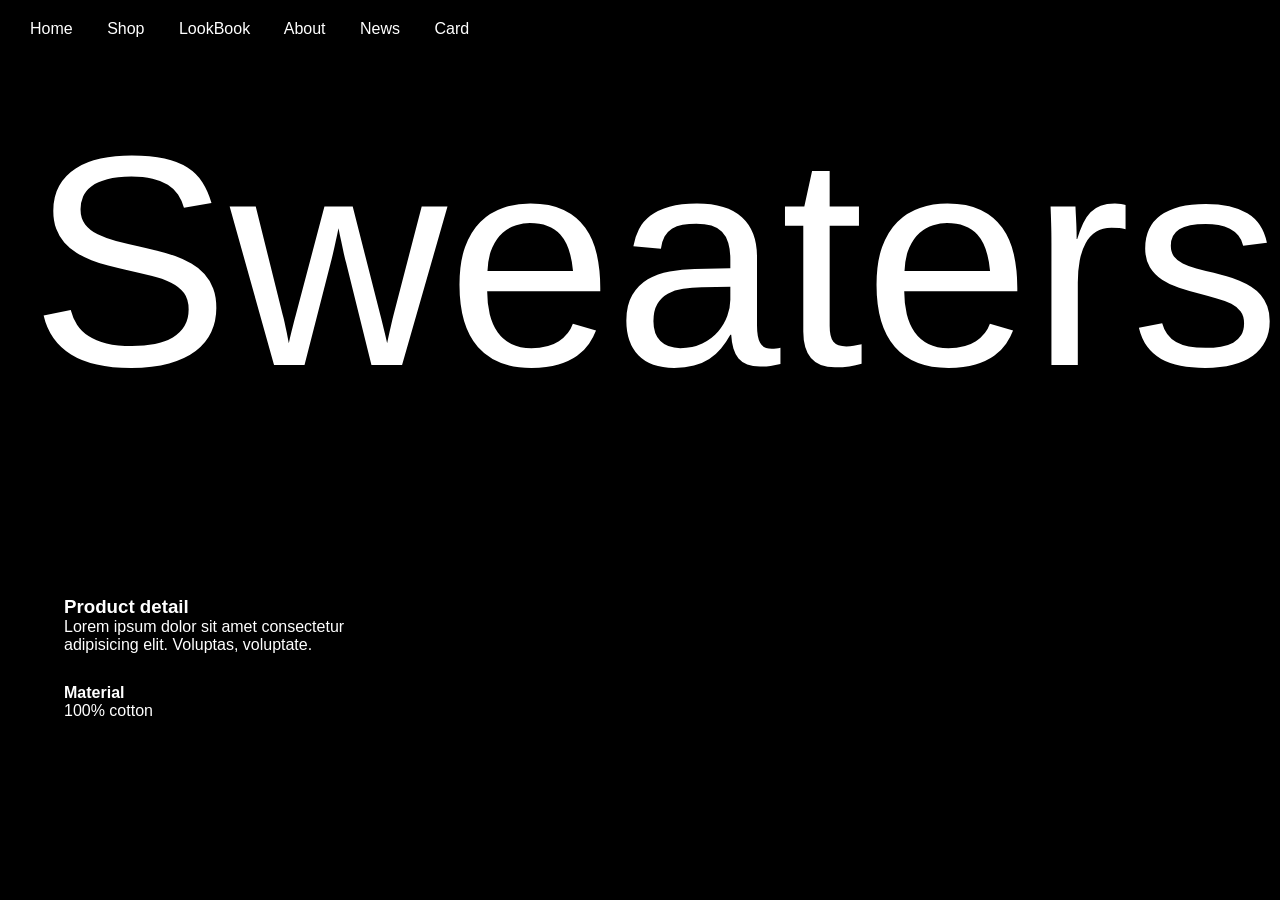
==== 1project/index.html @ e8e9cc31 "first project" ====
<!DOCTYPE html>
<html lang="en">
<head>
    <meta charset="UTF-8">
    <meta name="viewport" content="width=device-width, initial-scale=1.0">
    <title>Document</title>
    <link rel="stylesheet" href="style.css">

</head>
<body>
    <div id="main">
        <div id="nav">
      <a href="#">Home</a>
      <a href="#">Shop</a>
      <a href="#">LookBook</a>
      <a href="#">About</a>
      <a href="#">News</a>
      <a href="#">Card</a>
      </div>
        <h1>Sweaters</h1>
        <div id="bootemleft">
            <h3>Product detail</h3>
            <p>Lorem ipsum dolor sit amet consectetur adipisicing elit. Voluptas, voluptate.</p>
            <h4>Material</h4>
            <p>100% cotton</p>
        </div>
        <img id="first" src="https://plus.unsplash.com/premium_photo-1669850858893-068d0a6bf144?q=80&w=687&auto=format&fit=crop&ixlib=rb-4.1.0&ixid=M3wxMjA3fDB8MHxwaG90by1wYWdlfHx8fGVufDB8fHx8fA%3D%3D" alt="">
        <img id="second" src="https://plus.unsplash.com/premium_photo-1692340972681-cbafc43a248f?q=80&w=687&auto=format&fit=crop&ixlib=rb-4.1.0&ixid=M3wxMjA3fDB8MHxwaG90by1wYWdlfHx8fGVufDB8fHx8fA%3D%3D" alt="">
        <img id="third" src="https://images.unsplash.com/photo-1568819317551-31051b37f69f?q=80&w=687&auto=format&fit=crop&ixlib=rb-4.1.0&ixid=M3wxMjA3fDB8MHxwaG90by1wYWdlfHx8fGVufDB8fHx8fA%3D%3D" alt="">
    </div>
</body>
</html>
---- 1project/style.css ----
*{
    margin: 0;
    padding: 0;
    box-sizing: border-box
    ;
    font-family: "helvetica neue",helvetica,arial,sans-serif;
}
html,body{
    height: 100%;
    width: 100%;
}

#main{
    height: 100%;
    width: 100%;
    background-color: black;
}
#nav{
    padding: 20px 30px;
    
}
#nav a{
   color: white;
   text-decoration: none;
   margin-right: 30px;  
}
#main h1{
    color: white;
    font-size: 300px;
    font-weight: 350;
    padding: 30px;
}
#bootemleft{
    color: white;
    width: 300px;
    position: absolute;
    bottom: 20%;
    left: 5%;
    

}
#bootemleft h4{
    margin-top: 30px;
}
#main img{
    height: 330px;
    position: absolute;
}
#first{
    height: 550px;
    top: 51%;
    left: 55%;
    
}
#second{
    top: 44%;
    left: 41%;
}
#third{
    top: 42%;
    left: 68%;
}
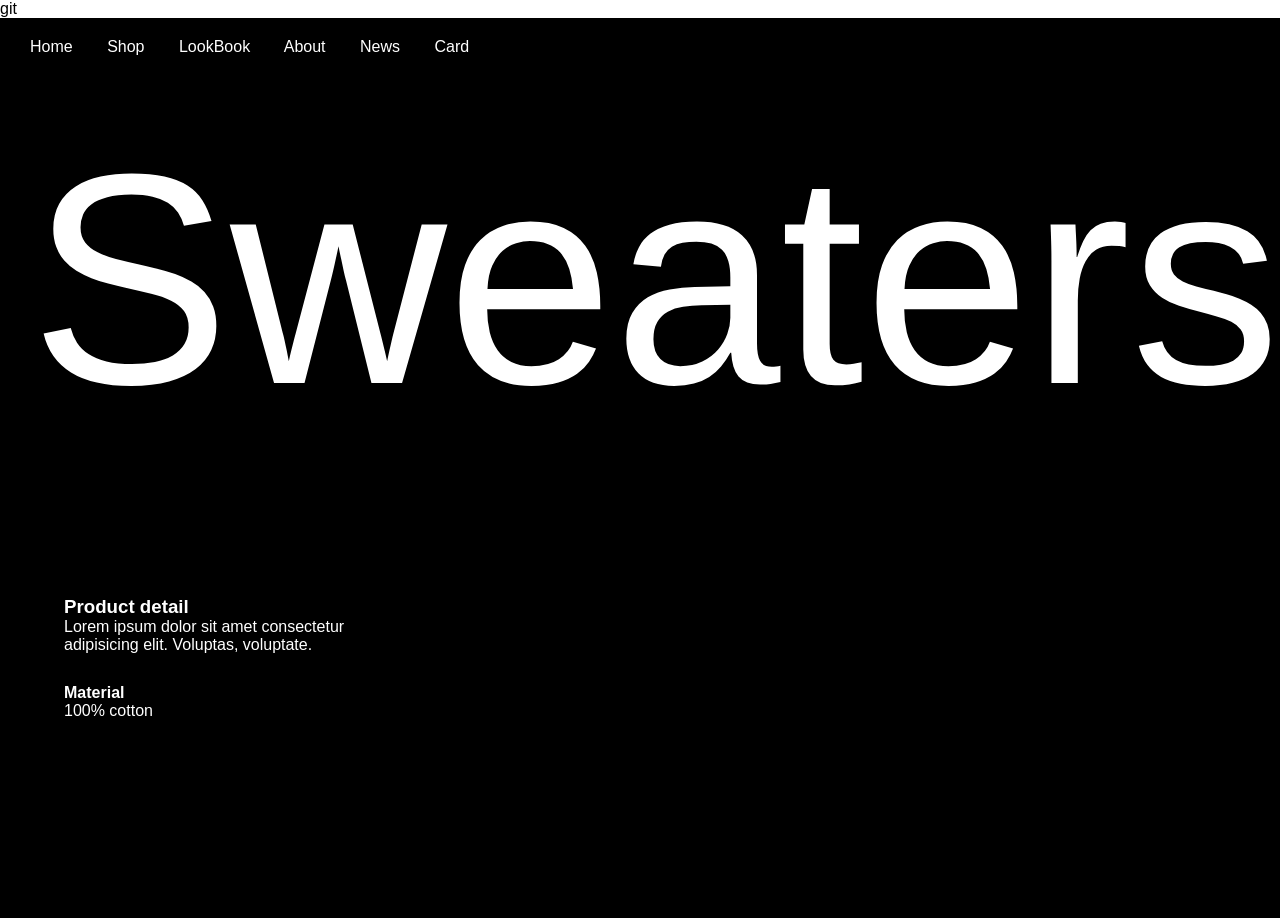
==== commit c79fdb49: "first_project" ====
--- a/1project/index.html
+++ b/1project/index.html
@@ -6,7 +6,7 @@
     <title>Document</title>
     <link rel="stylesheet" href="style.css">
 
-</head>
+</head>git
 <body>
     <div id="main">
         <div id="nav">
